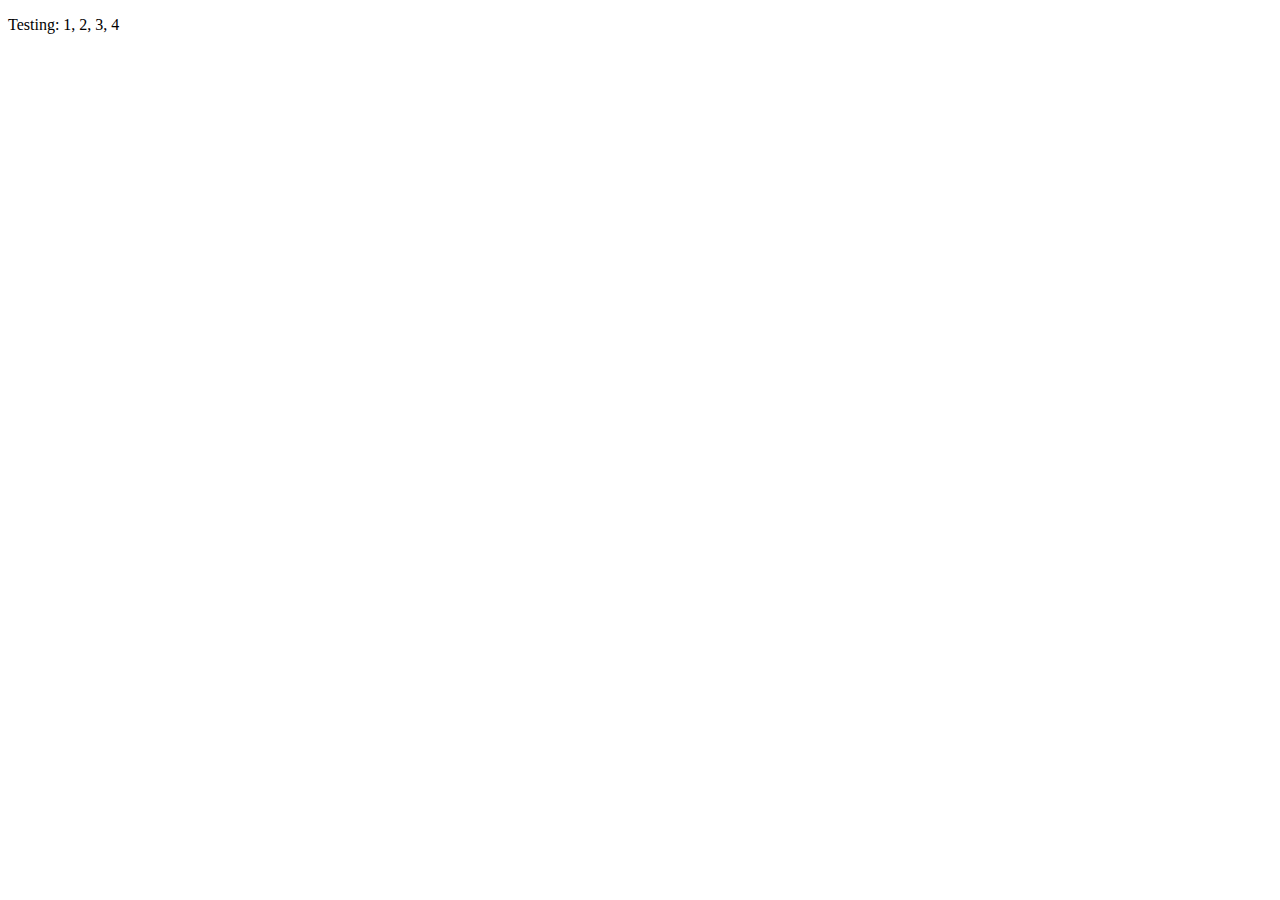
==== src/index.html @ 3d8bf155 "first commit" ====
<!DOCTYPE html>
<html class="no-js" lang="en">
<head>
  <title>Bootstrap 5 Layout</title>
  <meta http-equiv="x-ua-compatible" content="ie=edge">
  <meta name="viewport" content="width=device-width, initial-scale=1.0" />
  <link rel="stylesheet" href="css/styles.css">
</head>

<body>
  <!-- Content starts here -->
  <p>Testing: 1, 2, 3, 4</p>

  <!-- Closing scripts here -->
  <script src="js/bootstrap.bundle.min.js"></script>
</body>
</html>
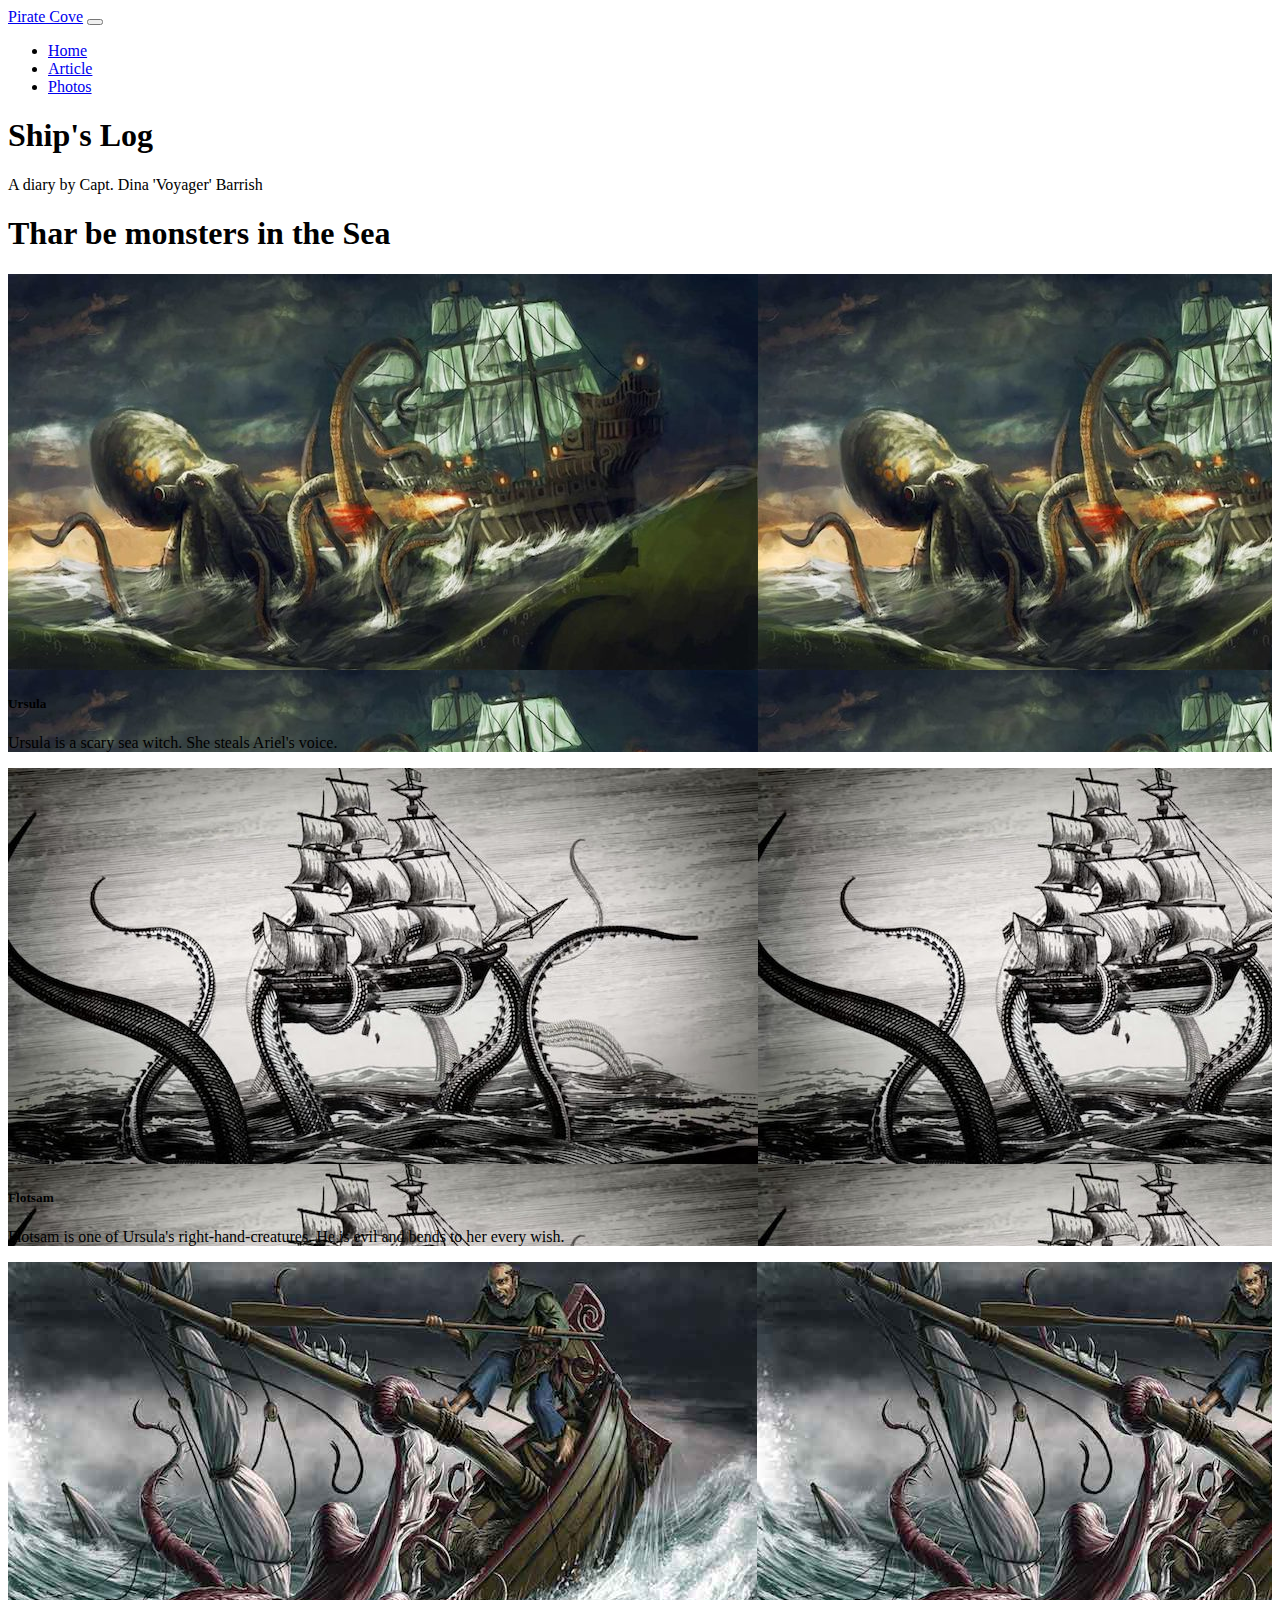
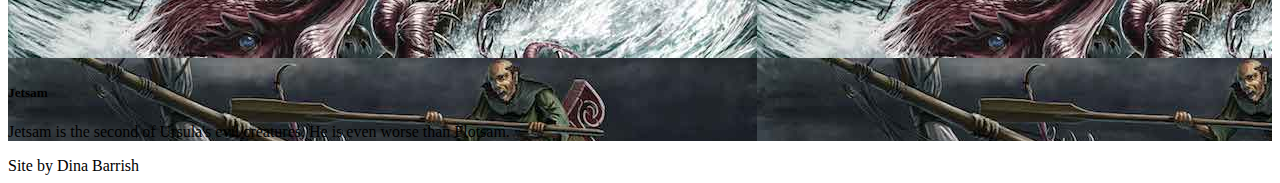
==== commit 667e586c: "saving new changes" ====
--- a/src/index.html
+++ b/src/index.html
@@ -1,17 +1,83 @@
 <!DOCTYPE html>
 <html class="no-js" lang="en">
+
 <head>
-  <title>Bootstrap 5 Layout</title>
+  <title>Bootstrap Mastery</title>
   <meta http-equiv="x-ua-compatible" content="ie=edge">
   <meta name="viewport" content="width=device-width, initial-scale=1.0" />
   <link rel="stylesheet" href="css/styles.css">
+  <link rel="stylesheet" href="https://fonts.googleapis.com/css2?family=Oswald">
 </head>
 
 <body>
-  <!-- Content starts here -->
-  <p>Testing: 1, 2, 3, 4</p>
+  <nav class="navbar navbar-expand-lg bg-body-tertiary" data-bs-theme="dark">
+    <div class="container-fluid">
+      <a class="navbar-brand" href="#">Pirate Cove</a>
+      <button class="navbar-toggler" type="button" data-bs-toggle="collapse" data-bs-target="#navbarNav" aria-controls="navbarNav" aria-expanded="false" aria-label="Toggle navigation">
+        <span class="navbar-toggler-icon"></span>
+      </button>
+      <div class="collapse navbar-collapse" id="navbarNav">
+        <ul class="navbar-nav">
+          <li class="nav-item">
+            <a class="nav-link active" aria-current="page" href="index.html">Home</a>
+          </li>
+          <li class="nav-item">
+            <a class="nav-link" href="article.html">Article</a>
+          </li>
+          <li class="nav-item">
+            <a class="nav-link" href="photos.html">Photos</a>
+          </li>
+        </ul>
+      </div>
+    </div>
+  </nav>
+  <div class="jumbotron text-center">
+    <h1 class="display-4">Ship's Log</h1>
+    <p class="lead">A diary by Capt. Dina 'Voyager' Barrish</p>
+  </div>
 
-  <!-- Closing scripts here -->
+  <div class="container">
+    <h1>Thar be monsters in the Sea</h1>
+  </div>
+
+  <div class="container mb-5">
+    <div class="row row-cols-1 row-cols-md-3 g-4">
+      <div class="col">
+        <div class="card sea-monster-card" style="background-image: url('img/kraken01.jpg');">
+          <img src="img/kraken01.jpg" class="card-img-top" alt="Ursula">
+          <div class="card-body text-bg-light">
+            <h5 class="card-title">Ursula</h5>
+            <p class="card-text">Ursula is a scary sea witch. She steals Ariel's voice.</p>
+          </div>
+        </div>
+      </div>
+      
+      <div class="col">
+        <div class="card sea-monster-card" style="background-image: url('img/kraken02.jpg');">
+          <img src="img/kraken02.jpg" class="card-img-top" alt="Flotsam">
+          <div class="card-body text-bg-light">
+            <h5 class="card-title">Flotsam</h5>
+            <p class="card-text">Flotsam is one of Ursula's right-hand-creatures. He is evil and bends to her every wish.</p>
+          </div>
+        </div>
+      </div>
+  
+      <div class="col">
+        <div class="card sea-monster-card" style="background-image: url('img/kraken03.jpg');">
+          <img src="img/kraken03.jpg" class="card-img-top" alt="Jetsam">
+          <div class="card-body text-bg-light">
+            <h5 class="card-title">Jetsam</h5>
+            <p class="card-text">Jetsam is the second of Ursula's evil creatures. He is even worse than Flotsam.</p>
+          </div>
+        </div>
+      </div> 
+    </div>
+  </div>
+
+  <footer class="p-3 text-center text-light">
+    <span>Site by Dina Barrish</span>
+  </footer>
   <script src="js/bootstrap.bundle.min.js"></script>
 </body>
-</html>+
+</html>
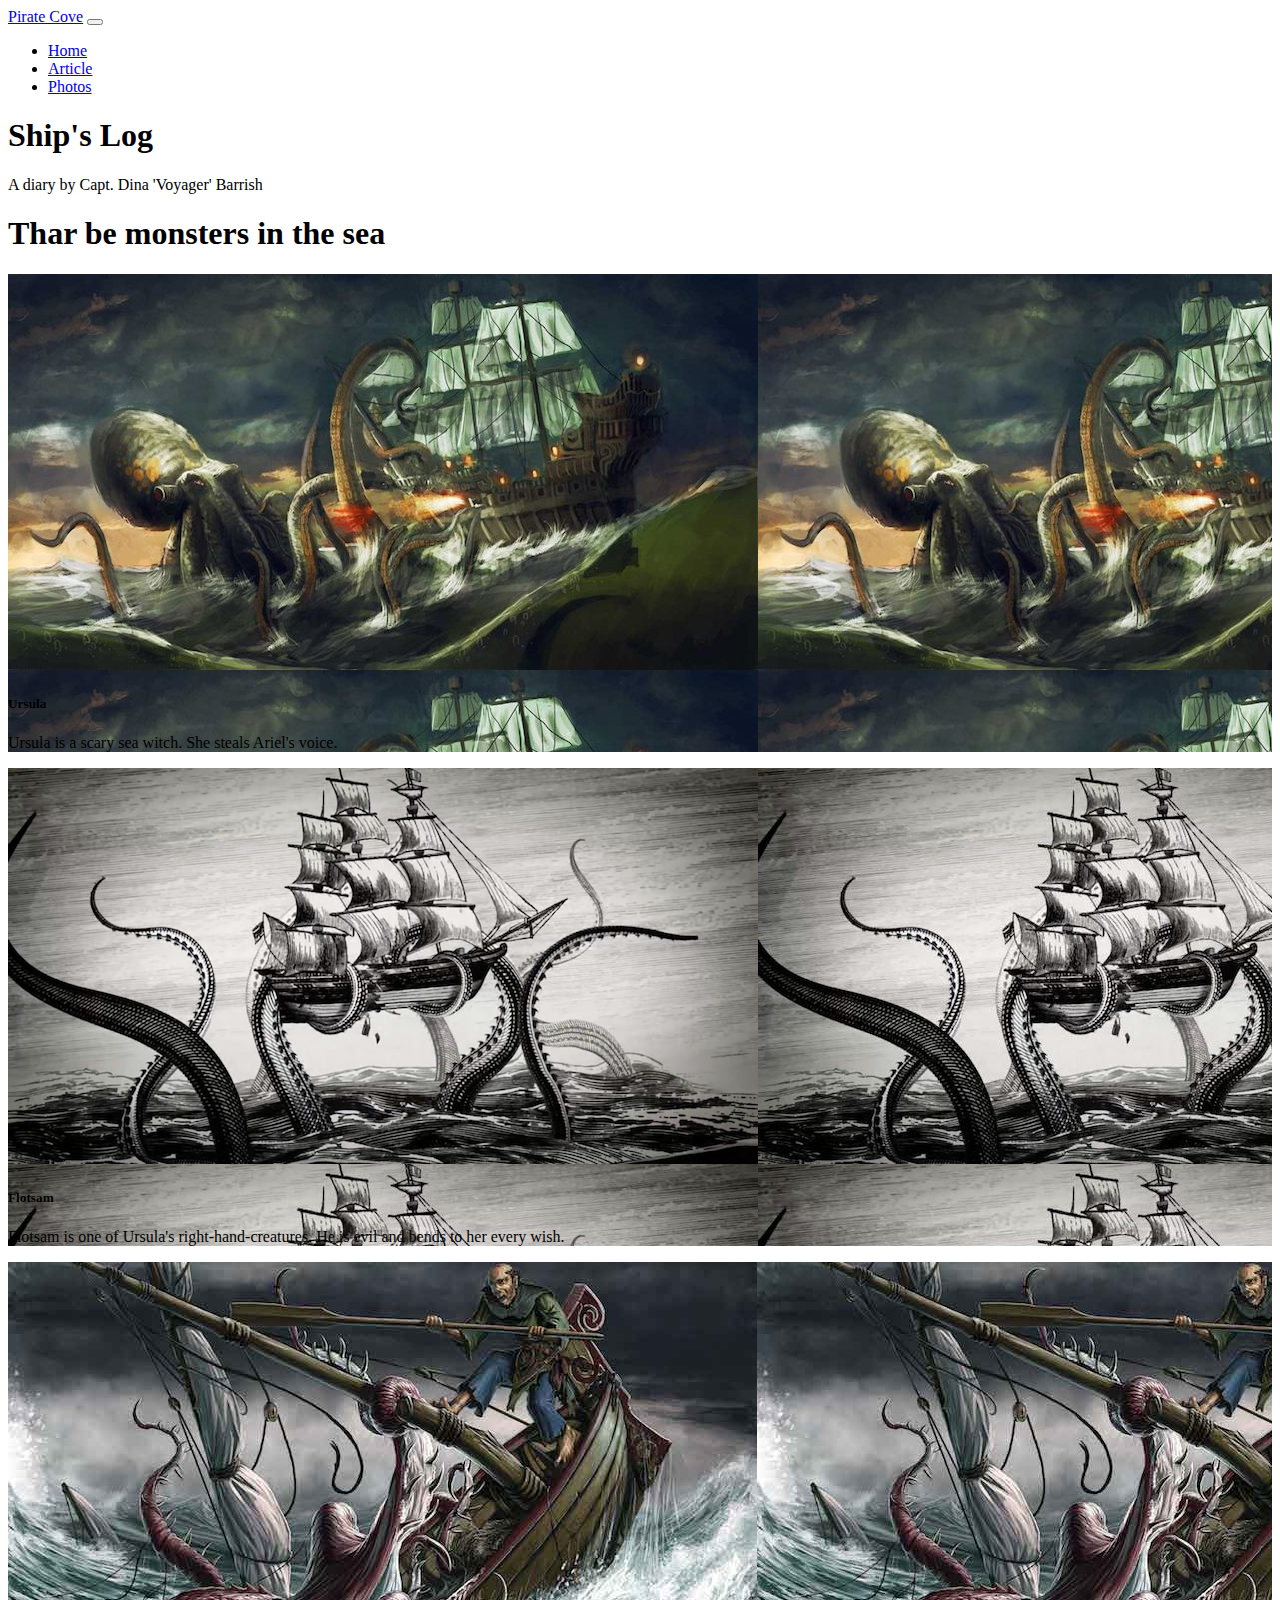
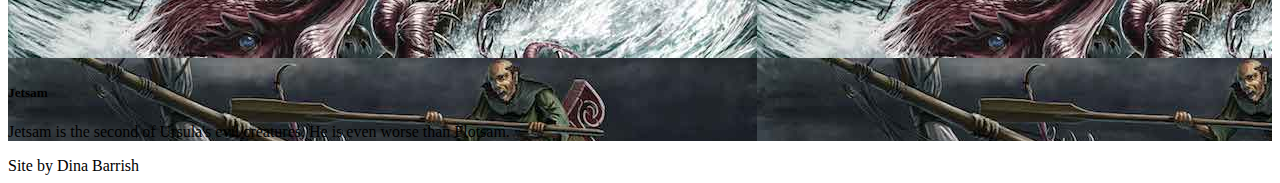
==== commit 7b7b2ebb: "saving new changes" ====
--- a/src/index.html
+++ b/src/index.html
@@ -6,7 +6,7 @@
   <meta http-equiv="x-ua-compatible" content="ie=edge">
   <meta name="viewport" content="width=device-width, initial-scale=1.0" />
   <link rel="stylesheet" href="css/styles.css">
-  <link rel="stylesheet" href="https://fonts.googleapis.com/css2?family=Oswald">
+  <link rel="stylesheet" href="https://fonts.googleapis.com/css2?family=Shrikhand">
 </head>
 
 <body>
@@ -36,12 +36,12 @@
     <p class="lead">A diary by Capt. Dina 'Voyager' Barrish</p>
   </div>
 
-  <div class="container">
-    <h1>Thar be monsters in the Sea</h1>
+  <div class="container pt-4 pb-.5">
+    <h1>Thar be monsters in the sea</h1>
   </div>
 
   <div class="container mb-5">
-    <div class="row row-cols-1 row-cols-md-3 g-4">
+    <div class="row row-cols-1 row-cols-md-3 g-3">
       <div class="col">
         <div class="card sea-monster-card" style="background-image: url('img/kraken01.jpg');">
           <img src="img/kraken01.jpg" class="card-img-top" alt="Ursula">
